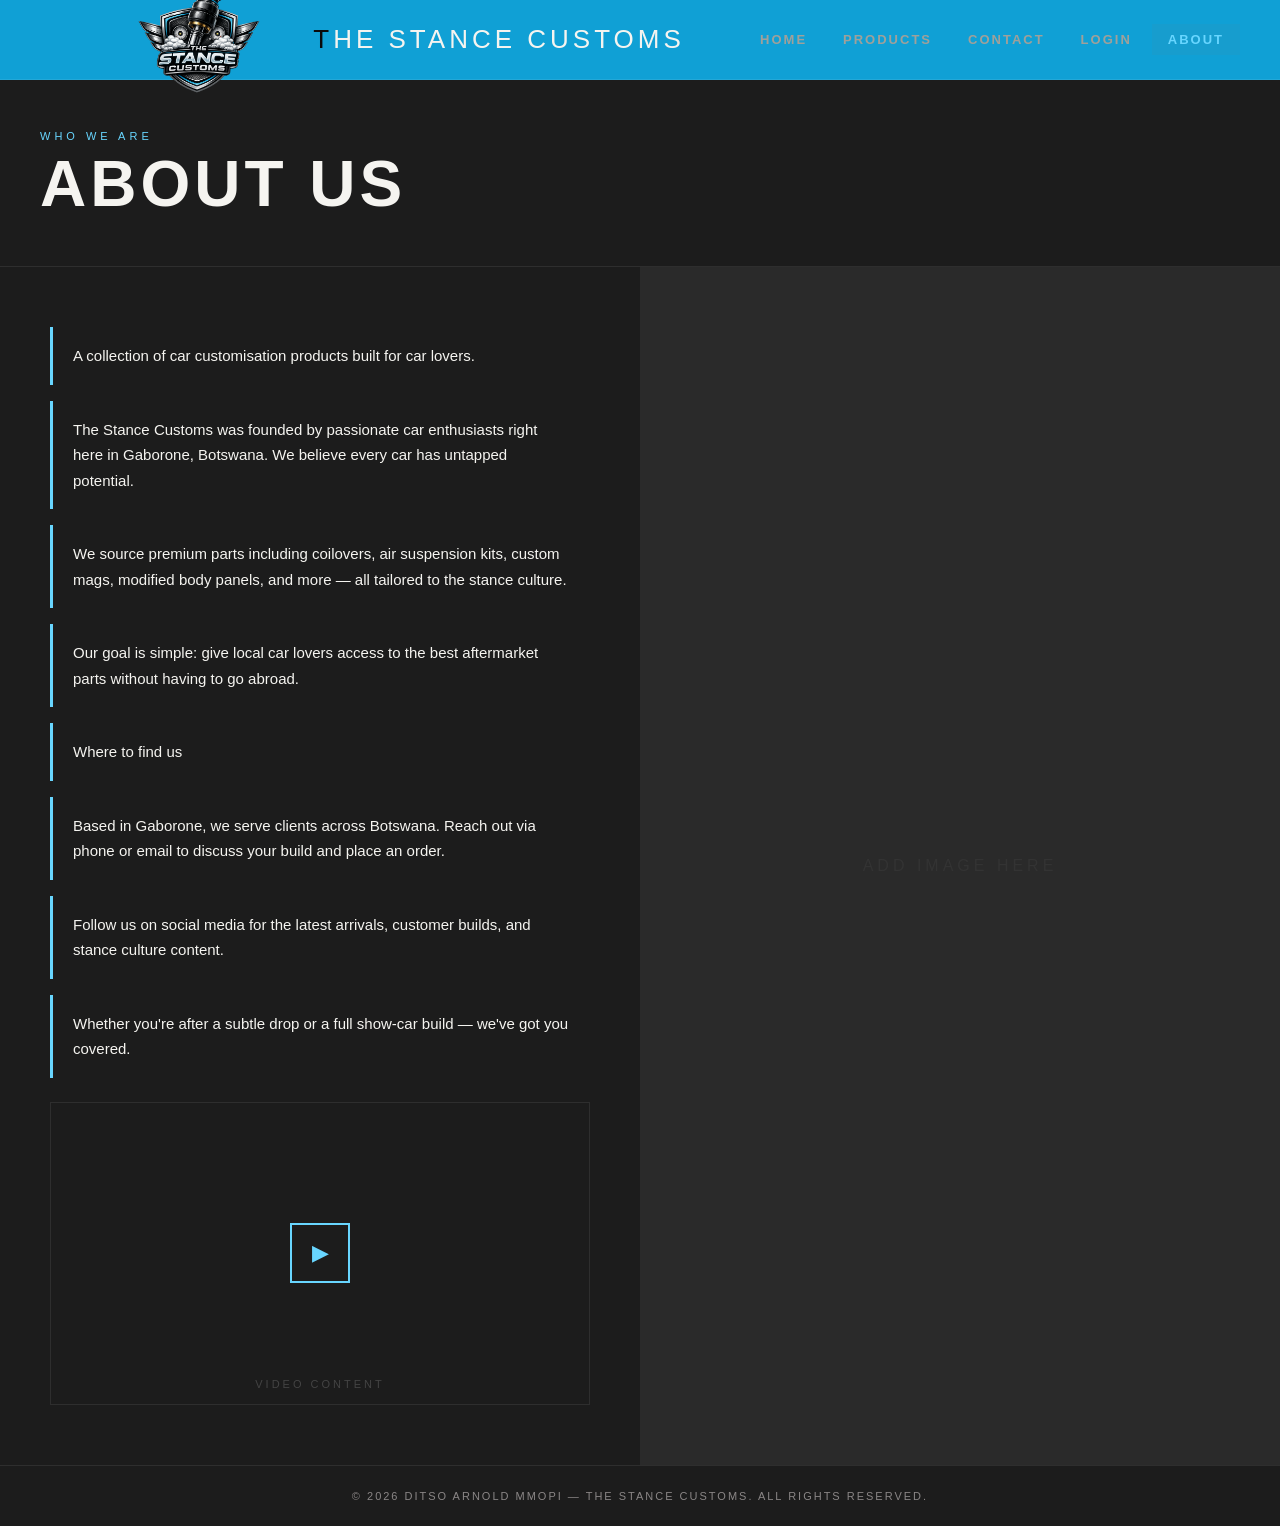
==== about.html @ 6ea04c53 "Add files via upload" ====
<!DOCTYPE html>
<html lang="en">

<head>
  <meta charset="UTF-8">
  <meta name="viewport" content="width=device-width, initial-scale=1.0">
  <title>The Stance Customs — About</title>
  <link rel="stylesheet" href="styles.css">
</head>

<body>

  
  <header>
    <a href="index.html" class="header-brand">
       <a href="index.html" class="header-brand">
      <div class="logo-box">
        
  <img src="images/logo.png" alt="The Stance Customs Logo">

</div>
      <div class="brand-name"><em>T</em>HE STANCE CUSTOMS</div>
    </a>
    <nav>
      <a href="index.html">Home</a>
      <a href="products.html">Products</a>
      <a href="contact.html">Contact</a>
      <a href="login.html">Login</a>
      <a href="about.html" class="active">About</a>
    </nav>
  </header>

  
  <main>

    
    <div class="page-banner">
      <p class="section-label">Who we are</p>
      <h1>ABOUT US</h1>
    </div>

    
    <div class="about-layout">

      
      <div class="about-content">

        <div class="about-text-block highlight">
          A collection of car customisation products built for car lovers.
        </div>

        <div class="about-text-block highlight">
          The Stance Customs was founded by passionate car enthusiasts right here in Gaborone, Botswana. We believe every car has untapped potential.
        </div>

        <div class="about-text-block highlight">
          We source premium parts including coilovers, air suspension kits, custom mags, modified body panels, and more — all tailored to the stance culture.
        </div>

        <div class="about-text-block highlight">
          Our goal is simple: give local car lovers access to the best aftermarket parts without having to go abroad.
        </div>

        <div class="about-text-block highlight">
          Where to find us
        </div>

        <div class="about-text-block highlight">
          Based in Gaborone, we serve clients across Botswana. Reach out via phone or email to discuss your build and place an order.
        </div>

        <div class="about-text-block highlight">
          Follow us on social media for the latest arrivals, customer builds, and stance culture content.
        </div>

        <div class="about-text-block highlight">
          Whether you're after a subtle drop or a full show-car build — we've got you covered.
        </div>

        
        <div class="video-block">
          <div class="play-btn">&#9654;</div>
          <div class="video-label">Video Content</div>
        </div>

      </div>

      
      <div class="about-image">
        ADD IMAGE HERE
        
      </div>

    </div>

  </main>

  <!-- FOOTER -->
  <footer>
    <p>&copy; 2026 Ditso Arnold Mmopi — The Stance Customs. All rights reserved.</p>
  </footer>

</body>
</html>
---- styles.css ----
:root {
  --black:  #0a0a0a;
  --grey:   #1c1c1c;
  --mid:    #2a2a2a;
  --white:  #f5f4f0;
  --accent: #68D6FF;
  --text:   #a0a09a;
  --border: rgba(255,255,255,0.08);
}

*, *::before, *::after {
  box-sizing: border-box;
  margin: 0;
  padding: 0;
}

html {
  scroll-behavior: smooth;
}

body {
  font-family: 'Barlow', sans-serif;
  background-color: var(--grey);
  color: var(--text);
  min-height: 100vh;
  display: flex;
  flex-direction: column;
}

header {
  position: sticky;
  top: 0;
  z-index: 100;
  background: rgba(17, 166, 220, 0.97);
  backdrop-filter: blur(12px);
  border-bottom: 1px solid var(--border);
  height: 80px;
  display: flex;
  align-items: center;
  justify-content: space-between;
  padding: 0 40px;
}

.header-brand {
  display: flex;
  align-items: center;
  gap: 14px;
  text-decoration: none;
}

.logo-box {
  width: 200px;
  height: 110px;
  display: flex;
  align-items: center;
  justify-content: center;
}

.logo-box img {
  width: 120%;
  height: 120%;
  object-fit: contain;
}


.logo-box span {
  font-family: 'Bebas Neue', sans-serif;
  font-size: 18px;
  color: var(--accent);
  letter-spacing: 2px;
}

.brand-name {
  font-family: 'Bebas Neue', sans-serif;
  font-size: 26px;
  letter-spacing: 4px;
  color: var(--white);
}

.brand-name em {
  font-style: normal;
  color: var(--black);
}

nav {
  display: flex;
  align-items: center;
  gap: 4px;
}

nav a {
  font-family: 'Barlow Condensed', sans-serif;
  font-size: 13px;
  font-weight: 600;
  letter-spacing: 2px;
  text-transform: uppercase;
  color: var(--text);
  text-decoration: none;
  padding: 8px 16px;
  transition: color 0.2s, background 0.2s;
}

nav a:hover,
nav a.active {
  color: var(--accent);
  background: rgba(108, 111, 113, 0.07);
}

/* ══════════════════════════════════════════
   FOOTER — same on every page
══════════════════════════════════════════ */

footer {
  background: var(--grey);
  border-top: 1px solid var(--border);
  padding: 24px 40px;
  text-align: center;
  font-size: 11px;
  letter-spacing: 2px;
  text-transform: uppercase;
  color: #8a8686;
  margin-top: auto;
}

/* ══════════════════════════════════════════
   BUTTONS — used on all pages
══════════════════════════════════════════ */

.btn {
  display: inline-block;
  padding: 13px 30px;
  font-family: 'Barlow Condensed', sans-serif;
  font-size: 20px;
  font-weight: 700;
  letter-spacing: 3px;
  text-transform: uppercase;
  text-decoration: none;
  cursor: pointer;
  border: none;
  transition: all 0.2s;
}

.btn-accent {
  background: var(--accent);
  color: var(--black);
}

.btn-accent:hover {
  background: #ffffff;
  color: var(--black);
}

.btn-outline {
  background: transparent;
  border: 2px solid var(--accent);
  color: var(--accent);
}

.btn-outline:hover {
  background: var(--accent);
  color: var(--black);
}

.btn-yellow {
  background: #FFF2CC;
  color: var(--black);
  border: 1px solid #c9a84c;
}

.btn-yellow:hover {
  background: #c9a84c;
  color: #fff;
}

/* ══════════════════════════════════════════
   PAGE BANNER — top of products/contact/
   login/about pages
══════════════════════════════════════════ */

.page-banner {
  background: var(--grey);
  border-bottom: 1px solid var(--border);
  padding: 50px 40px;
}

.page-banner .section-label {
  font-family: 'Barlow Condensed', sans-serif;
  font-size: 11px;
  letter-spacing: 4px;
  text-transform: uppercase;
  color: var(--accent);
  margin-bottom: 10px;
}

.page-banner h1 {
  font-family: 'Bebas Neue', sans-serif;
  font-size: 64px;
  color: var(--white);
  letter-spacing: 4px;
  line-height: 1;
}

/* ══════════════════════════════════════════
   INDEX PAGE — HERO
══════════════════════════════════════════ */

.hero {
  display: grid;
  grid-template-columns: 1fr 1fr;
  min-height: calc(100vh - 80px);
}

.hero-image {
  background: var(--mid);
  display: flex;
  align-items: center;
  justify-content: center;
  min-height: 500px;
  font-family: 'Bebas Neue', sans-serif;
  font-size: 16px;
  letter-spacing: 4px;
  color: #333;
  overflow: hidden;
}

.hero-image img {
  width: 100%;
  height: 100%;
  object-fit: contain;
}

.hero-content {
  padding: 70px 50px;
  display: flex;
  flex-direction: column;
  justify-content: center;
  gap: 22px;
  background: var(--black);
}

.hero-tag {
  font-family: 'Barlow Condensed', sans-serif;
  font-size: 11px;
  letter-spacing: 4px;
  text-transform: uppercase;
  color: var(--accent);
}

.hero-title {
  font-family: 'Bebas Neue', sans-serif;
  font-size: 80px;
  line-height: 0.95;
  color: var(--white);
  letter-spacing: 2px;
}

.hero-desc {
  font-size: 15px;
  line-height: 1.7;
  color: #666;
  max-width: 380px;
}

.info-blocks {
  display: flex;
  flex-direction: column;
  gap: 10px;
  margin-top: 4px;
}

.info-block {
  background: var(--grey);
  border-left: 3px solid var(--accent);
  padding: 14px 20px;
  font-size: 13px;
  color: #888;
}

.info-block strong {
  display: block;
  font-family: 'Barlow Condensed', sans-serif;
  font-size: 11px;
  font-weight: 700;
  letter-spacing: 2px;
  text-transform: uppercase;
  color: var(--white);
  margin-bottom: 4px;
}

.btn-row {
  display: flex;
  gap: 14px;
  flex-wrap: wrap;
  margin-top: 8px;
}

/* ── INDEX PAGE — Image Strip ── */

.image-strip {
  display: grid;
  grid-template-columns: 1fr 1fr;
  gap: 2px;
  background: var(--mid);
}

.strip-item {
  aspect-ratio: 16/9;
  background: #141414;
  display: flex;
  align-items: center;
  justify-content: center;
  font-family: 'Bebas Neue', sans-serif;
  font-size: 14px;
  letter-spacing: 3px;
  color: #2a2a2a;
  overflow: hidden;
}

.strip-item img {
  width: 100%;
  height: 100%;
  object-fit: cover;
  opacity: 0.75;
  transition: opacity 0.3s;
}

.strip-item:hover img {
  opacity: 1;
}

.more-info-bar {
  background: var(--grey);
  border-top: 1px solid var(--border);
  padding: 28px 40px;
  display: flex;
  justify-content: flex-end;
}

/* ══════════════════════════════════════════
   PRODUCTS PAGE
══════════════════════════════════════════ */

.product-grid {
  display: grid;
  grid-template-columns: repeat(3, 1fr);
  gap: 2px;
  background: var(--mid);
  padding: 2px;
}

.product-card {
  background: var(--black);
  padding: 28px;
  transition: background 0.25s;
  cursor: pointer;
}

.product-card:hover {
  background: var(--grey);
}

.product-img {
  width: 100%;
  aspect-ratio: 4/3;
  background: linear-gradient(135deg, #151515, #222);
  margin-bottom: 20px;
  display: flex;
  align-items: center;
  justify-content: center;
  font-family: 'Bebas Neue', sans-serif;
  font-size: 13px;
  letter-spacing: 3px;
  color: #2a2a2a;
  overflow: hidden;
}

.product-img img {
  width: 100%;
  height: 100%;
  object-fit: cover;
}

.product-name {
  font-family: 'Barlow Condensed', sans-serif;
  font-size: 16px;
  font-weight: 700;
  letter-spacing: 2px;
  text-transform: uppercase;
  color: var(--white);
  margin-bottom: 8px;
}

.product-price {
  font-family: 'Bebas Neue', sans-serif;
  font-size: 22px;
  color: var(--accent);
  letter-spacing: 2px;
}

.product-price span {
  font-family: 'Barlow', sans-serif;
  font-size: 11px;
  color: #555;
  letter-spacing: 1px;
  margin-left: 4px;
}

.pagination {
  display: flex;
  justify-content: center;
  gap: 8px;
  padding: 40px;
}

.pagination a {
  width: 40px;
  height: 40px;
  display: flex;
  align-items: center;
  justify-content: center;
  font-family: 'Barlow Condensed', sans-serif;
  font-size: 14px;
  font-weight: 600;
  color: var(--text);
  text-decoration: none;
  border: 1px solid var(--border);
  transition: all 0.2s;
}

.pagination a:hover,
.pagination a.active {
  background: var(--accent);
  color: var(--black);
  border-color: var(--accent);
}

.order-bar {
  padding: 0 40px 60px;
  display: flex;
  align-items: center;
  gap: 24px;
}

.order-bar span {
  font-family: 'Barlow Condensed', sans-serif;
  font-size: 11px;
  letter-spacing: 3px;
  text-transform: uppercase;
  color: #444;
}

/* ══════════════════════════════════════════
   CONTACT PAGE
══════════════════════════════════════════ */

.contact-layout {
  display: grid;
  grid-template-columns: 1fr 1.3fr;
  min-height: calc(100vh - 80px - 170px);
}

.contact-info {
  padding: 60px 40px;
  background: var(--grey);
  border-right: 1px solid var(--border);
  display: flex;
  flex-direction: column;
  gap: 36px;
}

.contact-intro p {
  font-size: 14px;
  color: #555;
  line-height: 1.6;
  margin-top: 8px;
}

.contact-intro h2 {
  font-family: 'Bebas Neue', sans-serif;
  font-size: 38px;
  color: var(--white);
  letter-spacing: 2px;
}

.section-label {
  font-family: 'Barlow Condensed', sans-serif;
  font-size: 11px;
  letter-spacing: 4px;
  text-transform: uppercase;
  color: var(--accent);
  margin-bottom: 8px;
}

.contact-item {
  display: flex;
  gap: 20px;
  align-items: flex-start;
}

.contact-icon {
  width: 50px;
  height: 50px;
  border: 1px solid var(--accent);
  display: flex;
  align-items: center;
  justify-content: center;
  color: var(--accent);
  font-size: 20px;
  flex-shrink: 0;
}

.contact-item-text strong {
  display: block;
  font-family: 'Barlow Condensed', sans-serif;
  font-size: 11px;
  letter-spacing: 3px;
  text-transform: uppercase;
  color: var(--accent);
  margin-bottom: 6px;
}

.contact-item-text p {
  font-size: 14px;
  color: var(--text);
  line-height: 1.6;
}

.map-area {
  background: #111;
  position: relative;
  min-height: 400px;
  display: flex;
  align-items: center;
  justify-content: center;
}

.map-placeholder {
  width: 100%;
  height: 100%;
  min-height: 400px;
  display: flex;
  flex-direction: column;
  align-items: center;
  justify-content: center;
  gap: 10px;
  color: #2a2a2a;
  font-family: 'Bebas Neue', sans-serif;
  letter-spacing: 4px;
  font-size: 16px;
}

.address-card {
  position: absolute;
  bottom: 30px;
  right: 30px;
  background: var(--grey);
  border: 1px solid var(--border);
  border-left: 3px solid var(--accent);
  padding: 20px 24px;
  min-width: 200px;
}

.address-card strong {
  display: block;
  font-family: 'Barlow Condensed', sans-serif;
  font-size: 11px;
  letter-spacing: 3px;
  text-transform: uppercase;
  color: var(--accent);
  margin-bottom: 8px;
}


.address-card p {
  font-size: 13px;
  line-height: 1.6;
  color: #888;
}

/* ══════════════════════════════════════════
   LOGIN / SIGN UP PAGE
══════════════════════════════════════════ */

.auth-layout {
  display: grid;
  grid-template-columns: 1fr 1fr;
  min-height: calc(100vh - 80px);
}

.auth-image {
  background: var(--mid);
  display: flex;
  align-items: center;
  justify-content: center;
  font-family: 'Bebas Neue', sans-serif;
  font-size: 16px;
  letter-spacing: 4px;
  color: #333;
  overflow: hidden;
  position: relative;
}

.auth-image img {
  width: 100%;
  height: 100%;
  object-fit: cover;
}

.auth-overlay {
  position: absolute;
  inset: 0;
  background: linear-gradient(to right, transparent 60%, var(--black) 100%);
}

.auth-form-side {
  padding: 60px 50px;
  display: flex;
  flex-direction: column;
  justify-content: center;
  background: var(--black);
}

.auth-tabs {
  display: flex;
  border-bottom: 1px solid var(--border);
  margin-bottom: 40px;
}

.auth-tab {
  font-family: 'Barlow Condensed', sans-serif;
  font-size: 14px;
  font-weight: 700;
  letter-spacing: 3px;
  text-transform: uppercase;
  padding: 12px 28px;
  cursor: pointer;
  color: #444;
  border-bottom: 2px solid transparent;
  text-decoration: none;
  margin-bottom: -1px;
  transition: all 0.2s;
}

.auth-tab.active {
  color: var(--accent);
  border-bottom-color: var(--accent);
}

.form-group {
  margin-bottom: 20px;
}

.form-group label {
  display: block;
  font-family: 'Barlow Condensed', sans-serif;
  font-size: 11px;
  letter-spacing: 3px;
  text-transform: uppercase;
  color: #555;
  margin-bottom: 8px;
}

.form-group input {
  width: 100%;
  background: var(--grey);
  border: 1px solid var(--border);
  padding: 14px 18px;
  color: var(--white);
  font-family: 'Barlow', sans-serif;
  font-size: 14px;
  outline: none;
  transition: border-color 0.2s;
  border-radius: 0;
}

.form-group input:focus {
  border-color: var(--accent);
}

.form-group input::placeholder {
  color: #333;
}

.form-submit {
  margin-top: 28px;
}

.form-submit .btn {
  width: 100%;
  text-align: center;
}

.form-switch {
  margin-top: 20px;
  font-size: 13px;
  color: #444;
  text-align: center;
}

.form-switch a {
  color: var(--accent);
  text-decoration: none;
}

/* ══════════════════════════════════════════
   ABOUT PAGE
══════════════════════════════════════════ */

.about-layout {
  display: grid;
  grid-template-columns: 1fr 1fr;
  min-height: calc(100vh - 80px - 170px);
}

.about-content {
  padding: 60px 50px;
  display: flex;
  flex-direction: column;
  gap: 16px;
}

.about-text-block {
  background: var(--grey);
  border-left: 3px solid var(--border);
  padding: 16px 20px;
  font-size: 14px;
  color: #888;
  line-height: 1.7;
  transition: border-color 0.2s;
}

.about-text-block:hover {
  border-left-color: var(--accent);
}

.about-text-block.highlight {
  border-left-color: var(--accent);
  color: var(--white);
  font-size: 15px;
  font-weight: 500;
}

.video-block {
  background: var(--grey);
  border: 1px solid var(--border);
  aspect-ratio: 16/9;
  display: flex;
  align-items: center;
  justify-content: center;
  cursor: pointer;
  position: relative;
  transition: border-color 0.2s;
  margin-top: 8px;
}

.video-block:hover {
  border-color: var(--accent);
}

.play-btn {
  width: 60px;
  height: 60px;
  border: 2px solid var(--accent);
  display: flex;
  align-items: center;
  justify-content: center;
  color: var(--accent);
  font-size: 22px;
  transition: all 0.2s;
}

.video-block:hover .play-btn {
  background: var(--accent);
  color: var(--black);
}

.video-label {
  position: absolute;
  bottom: 14px;
  left: 0;
  right: 0;
  text-align: center;
  font-family: 'Barlow Condensed', sans-serif;
  font-size: 11px;
  letter-spacing: 3px;
  text-transform: uppercase;
  color: #444;
}

.about-image {
  background: var(--mid);
  display: flex;
  align-items: center;
  justify-content: center;
  font-family: 'Bebas Neue', sans-serif;
  font-size: 16px;
  letter-spacing: 4px;
  color: #333;
  overflow: hidden;
}

.about-image img {
  width: 100%;
  height: 100%;
  object-fit: cover;
}
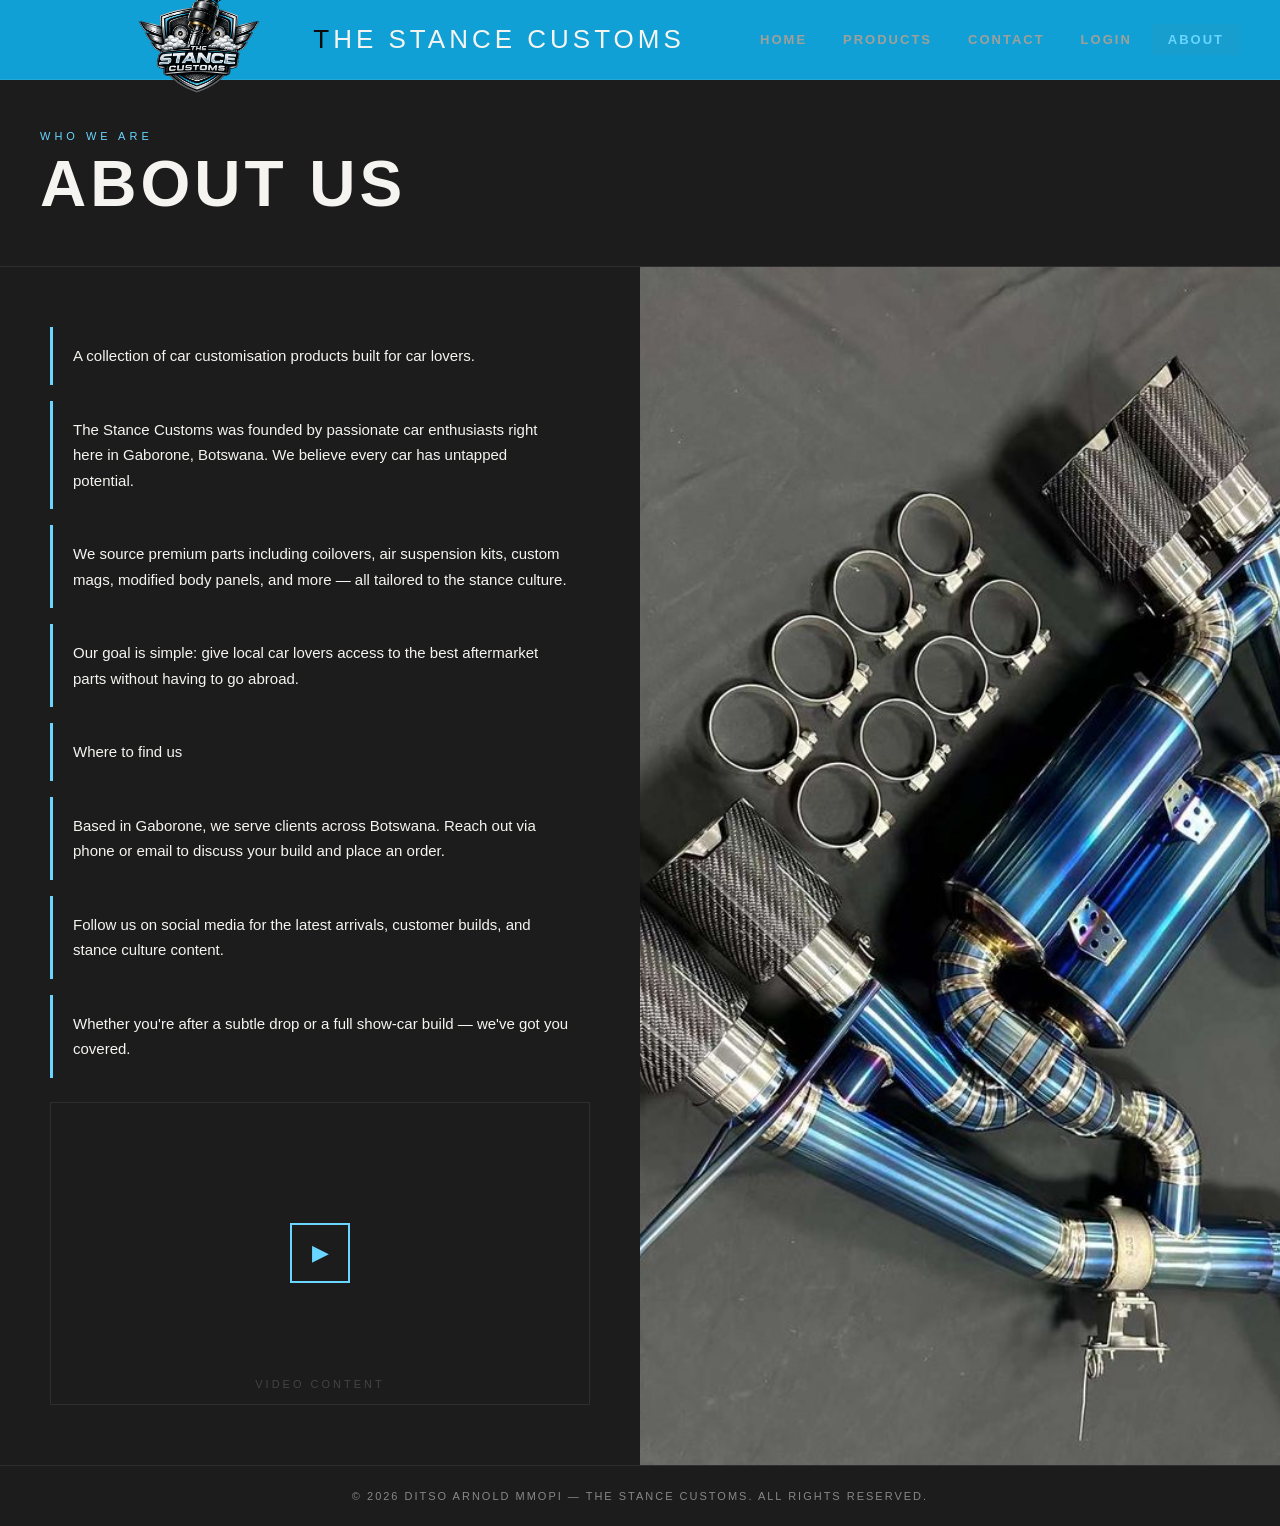
==== commit e05af188: "Add files via upload" ====
--- a/about.html
+++ b/about.html
@@ -87,8 +87,7 @@
 
       
       <div class="about-image">
-        ADD IMAGE HERE
-        
+        <img src="images/Titanium pipe system.jpeg" alt="titanum">   
       </div>
 
     </div>
@@ -101,4 +100,4 @@
   </footer>
 
 </body>
-</html>
+</html>
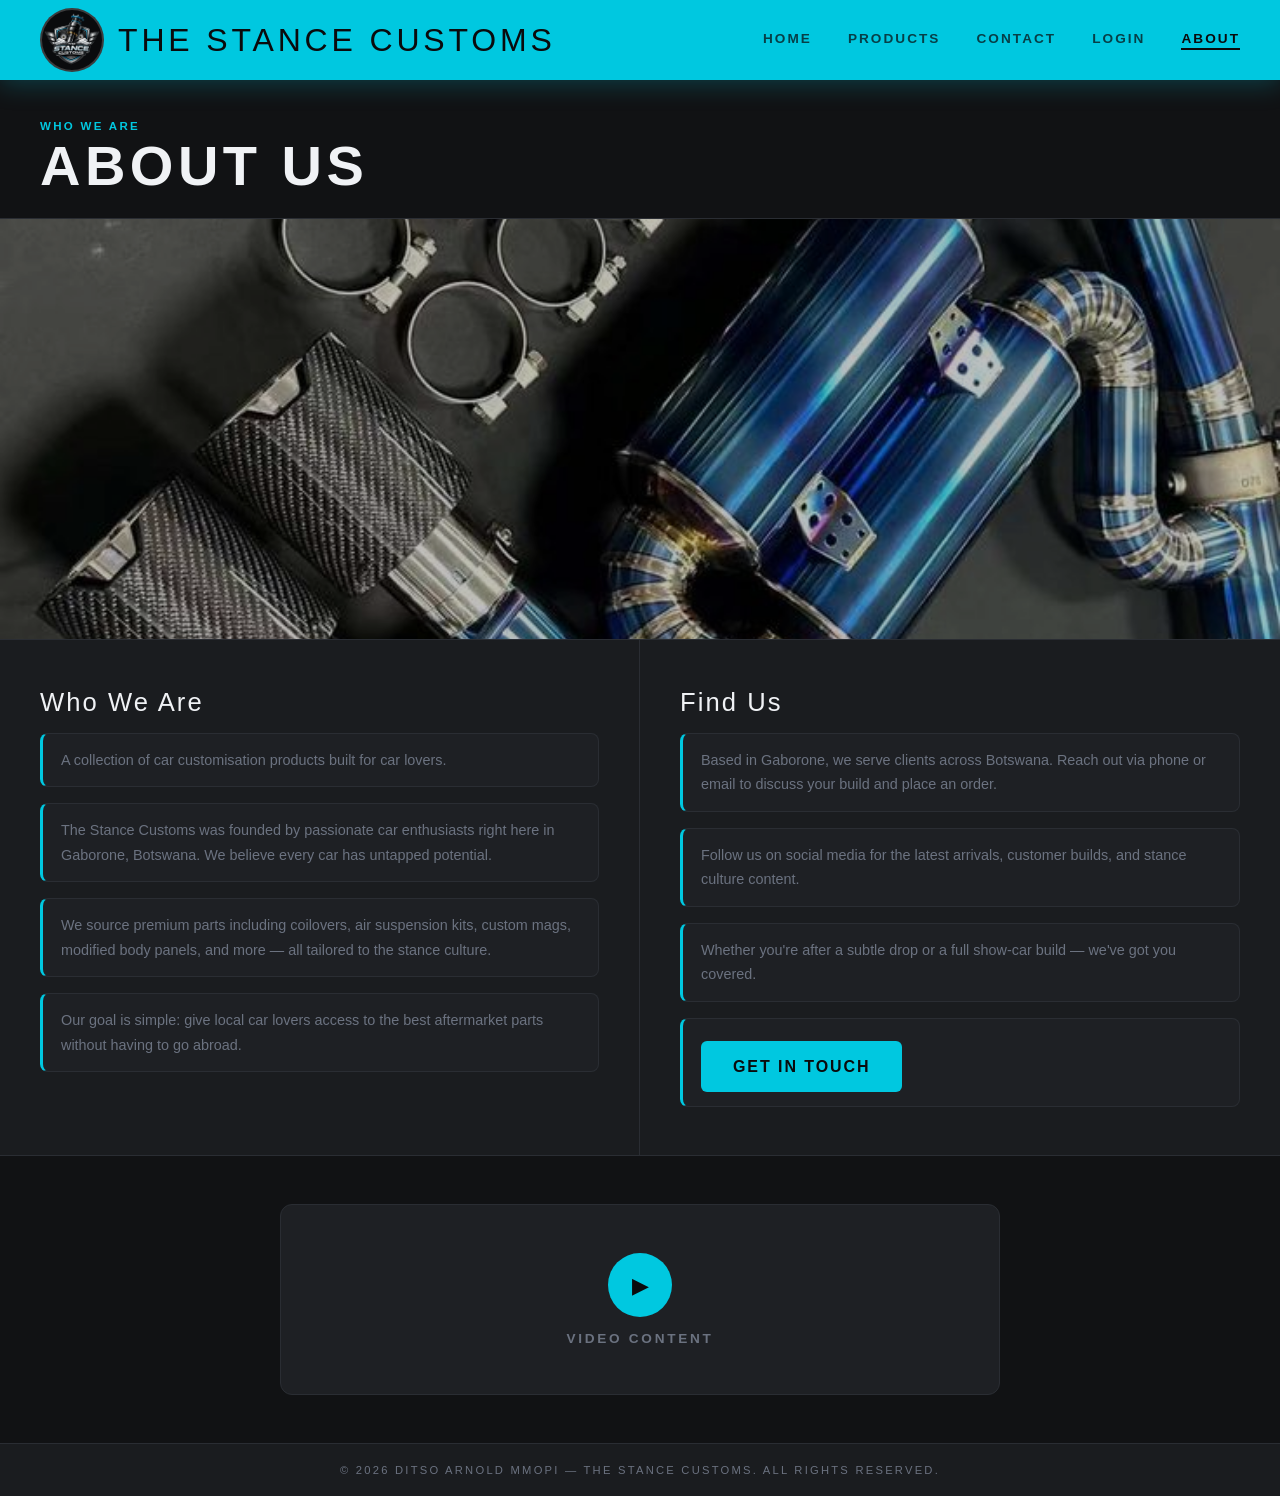
==== commit 3d0beef5: "Add files via upload" ====
--- a/about.html
+++ b/about.html
@@ -1,24 +1,18 @@
 <!DOCTYPE html>
 <html lang="en">
-
 <head>
   <meta charset="UTF-8">
-  <meta name="viewport" content="width=device-width, initial-scale=1.0">
+  <meta name="viewport" content="width=device-width, initial-scale=1.0, viewport-fit=cover">
   <title>The Stance Customs — About</title>
   <link rel="stylesheet" href="styles.css">
 </head>
-
 <body>
 
-  
   <header>
     <a href="index.html" class="header-brand">
-       <a href="index.html" class="header-brand">
       <div class="logo-box">
-        
-  <img src="images/logo.png" alt="The Stance Customs Logo">
-
-</div>
+        <img src="images/logo.png" alt="The Stance Customs Logo">
+      </div>
       <div class="brand-name"><em>T</em>HE STANCE CUSTOMS</div>
     </a>
     <nav>
@@ -30,71 +24,49 @@
     </nav>
   </header>
 
-  
   <main>
 
-    
     <div class="page-banner">
-      <p class="section-label">Who we are</p>
+      <span class="section-label">Who we are</span>
       <h1>ABOUT US</h1>
     </div>
 
     
-    <div class="about-layout">
+    <div class="about-hero">
+      <img src="images/Titanium pipe system.jpeg" alt="Titanium pipe system">
+    </div>
 
-      
-      <div class="about-content">
+    <div class="about-text-section">
 
-        <div class="about-text-block highlight">
-          A collection of car customisation products built for car lovers.
-        </div>
-
-        <div class="about-text-block highlight">
-          The Stance Customs was founded by passionate car enthusiasts right here in Gaborone, Botswana. We believe every car has untapped potential.
-        </div>
-
-        <div class="about-text-block highlight">
-          We source premium parts including coilovers, air suspension kits, custom mags, modified body panels, and more — all tailored to the stance culture.
-        </div>
-
-        <div class="about-text-block highlight">
-          Our goal is simple: give local car lovers access to the best aftermarket parts without having to go abroad.
-        </div>
-
-        <div class="about-text-block highlight">
-          Where to find us
-        </div>
-
-        <div class="about-text-block highlight">
-          Based in Gaborone, we serve clients across Botswana. Reach out via phone or email to discuss your build and place an order.
-        </div>
-
-        <div class="about-text-block highlight">
-          Follow us on social media for the latest arrivals, customer builds, and stance culture content.
-        </div>
-
-        <div class="about-text-block highlight">
-          Whether you're after a subtle drop or a full show-car build — we've got you covered.
-        </div>
-
-        
-        <div class="video-block">
-          <div class="play-btn">&#9654;</div>
-          <div class="video-label">Video Content</div>
-        </div>
-
+      <div class="about-col">
+        <div class="about-col-title">Who We Are</div>
+        <div class="about-text-block">A collection of car customisation products built for car lovers.</div>
+        <div class="about-text-block">The Stance Customs was founded by passionate car enthusiasts right here in Gaborone, Botswana. We believe every car has untapped potential.</div>
+        <div class="about-text-block">We source premium parts including coilovers, air suspension kits, custom mags, modified body panels, and more — all tailored to the stance culture.</div>
+        <div class="about-text-block">Our goal is simple: give local car lovers access to the best aftermarket parts without having to go abroad.</div>
       </div>
 
-      
-      <div class="about-image">
-        <img src="images/Titanium pipe system.jpeg" alt="titanum">   
+      <div class="about-col">
+        <div class="about-col-title">Find Us</div>
+        <div class="about-text-block">Based in Gaborone, we serve clients across Botswana. Reach out via phone or email to discuss your build and place an order.</div>
+        <div class="about-text-block">Follow us on social media for the latest arrivals, customer builds, and stance culture content.</div>
+        <div class="about-text-block">Whether you're after a subtle drop or a full show-car build — we've got you covered.</div>
+        <div class="about-text-block" style="margin-top:auto;">
+          <a href="contact.html" class="btn btn-accent" style="display:inline-block; margin-top:8px;">Get in Touch</a>
+        </div>
       </div>
 
     </div>
 
+    <div class="about-video-section">
+      <div class="video-block">
+        <div class="play-btn">&#9654;</div>
+        <div class="video-label">Video Content</div>
+      </div>
+    </div>
+
   </main>
 
-  <!-- FOOTER -->
   <footer>
     <p>&copy; 2026 Ditso Arnold Mmopi — The Stance Customs. All rights reserved.</p>
   </footer>
--- a/styles.css
+++ b/styles.css
@@ -1,45 +1,41 @@
 
 :root {
-  --black:  #0a0a0a;
-  --grey:   #1c1c1c;
-  --mid:    #2a2a2a;
-  --white:  #f5f4f0;
-  --accent: #68D6FF;
-  --text:   #a0a09a;
-  --border: rgba(255,255,255,0.08);
-}
-
-*, *::before, *::after {
-  box-sizing: border-box;
-  margin: 0;
-  padding: 0;
-}
-
-html {
-  scroll-behavior: smooth;
-}
+  --bg:       #111214;
+  --surface:  #1a1c1f;
+  --card:     #1e2024;
+  --border:   #2a2d33;
+  --cyan:     #00c8e0;
+  --cyan-dim: #0099ab;
+  --white:    #f0f2f5;
+  --muted:    #6b7280;
+  --price:    #00d4a8;
+  --black:    #0a0b0d;
+}
+
+*, *::before, *::after { box-sizing: border-box; margin: 0; padding: 0; }
+html { scroll-behavior: smooth; }
 
 body {
   font-family: 'Barlow', sans-serif;
-  background-color: var(--grey);
-  color: var(--text);
+  background: var(--bg);
+  color: var(--white);
   min-height: 100vh;
   display: flex;
   flex-direction: column;
 }
 
+main { flex: 1; }
+
 header {
+  background: var(--cyan);
+  display: flex;
+  align-items: center;
+  padding: 0 40px;
+  height: 80px;
   position: sticky;
   top: 0;
   z-index: 100;
-  background: rgba(17, 166, 220, 0.97);
-  backdrop-filter: blur(12px);
-  border-bottom: 1px solid var(--border);
-  height: 80px;
-  display: flex;
-  align-items: center;
-  justify-content: space-between;
-  padding: 0 40px;
+  box-shadow: 0 4px 24px rgba(0,200,224,.25);
 }
 
 .header-brand {
@@ -47,163 +43,112 @@
   align-items: center;
   gap: 14px;
   text-decoration: none;
+  flex-shrink: 0;
 }
 
 .logo-box {
-  width: 200px;
-  height: 110px;
+  width: 64px; height: 64px;
+  background: var(--black);
+  border-radius: 50%;
   display: flex;
   align-items: center;
   justify-content: center;
-}
-
-.logo-box img {
-  width: 120%;
-  height: 120%;
-  object-fit: contain;
-}
-
-
-.logo-box span {
-  font-family: 'Bebas Neue', sans-serif;
-  font-size: 18px;
-  color: var(--accent);
-  letter-spacing: 2px;
-}
+  border: 2px solid rgba(255,255,255,.2);
+  overflow: hidden;
+  flex-shrink: 0;
+}
+
+.logo-box img { width: 100%; height: 100%; object-fit: cover; }
 
 .brand-name {
   font-family: 'Bebas Neue', sans-serif;
-  font-size: 26px;
-  letter-spacing: 4px;
-  color: var(--white);
-}
-
-.brand-name em {
-  font-style: normal;
+  font-size: 2rem;
+  letter-spacing: .12em;
   color: var(--black);
-}
-
-nav {
-  display: flex;
-  align-items: center;
-  gap: 4px;
-}
+  line-height: 1;
+}
+
+.brand-name em { font-style: normal; }
+
+nav { margin-left: auto; display: flex; gap: 36px; }
 
 nav a {
   font-family: 'Barlow Condensed', sans-serif;
-  font-size: 13px;
+  font-size: .85rem;
   font-weight: 600;
-  letter-spacing: 2px;
-  text-transform: uppercase;
-  color: var(--text);
+  letter-spacing: .15em;
+  color: var(--black);
   text-decoration: none;
-  padding: 8px 16px;
-  transition: color 0.2s, background 0.2s;
-}
-
-nav a:hover,
-nav a.active {
-  color: var(--accent);
-  background: rgba(108, 111, 113, 0.07);
-}
-
-/* ══════════════════════════════════════════
-   FOOTER — same on every page
-══════════════════════════════════════════ */
+  text-transform: uppercase;
+  opacity: .72;
+  transition: opacity .2s;
+}
+
+nav a:hover, nav a.active { opacity: 1; }
+nav a.active { border-bottom: 2px solid var(--black); padding-bottom: 2px; }
+
 
 footer {
-  background: var(--grey);
+  background: var(--surface);
   border-top: 1px solid var(--border);
-  padding: 24px 40px;
+  padding: 20px 36px;
   text-align: center;
-  font-size: 11px;
-  letter-spacing: 2px;
-  text-transform: uppercase;
-  color: #8a8686;
-  margin-top: auto;
-}
-
-/* ══════════════════════════════════════════
-   BUTTONS — used on all pages
-══════════════════════════════════════════ */
+  font-family: 'Barlow Condensed', sans-serif;
+  font-size: .7rem;
+  letter-spacing: .2em;
+  text-transform: uppercase;
+  color: var(--muted);
+}
+
 
 .btn {
   display: inline-block;
-  padding: 13px 30px;
-  font-family: 'Barlow Condensed', sans-serif;
-  font-size: 20px;
-  font-weight: 700;
-  letter-spacing: 3px;
+  padding: 12px 32px;
+  font-family: 'Barlow Condensed', sans-serif;
+  font-size: 1rem;
+  font-weight: 700;
+  letter-spacing: .12em;
   text-transform: uppercase;
   text-decoration: none;
   cursor: pointer;
   border: none;
-  transition: all 0.2s;
-}
-
-.btn-accent {
-  background: var(--accent);
-  color: var(--black);
-}
-
-.btn-accent:hover {
-  background: #ffffff;
-  color: var(--black);
-}
-
-.btn-outline {
-  background: transparent;
-  border: 2px solid var(--accent);
-  color: var(--accent);
-}
-
-.btn-outline:hover {
-  background: var(--accent);
-  color: var(--black);
-}
-
-.btn-yellow {
-  background: #FFF2CC;
-  color: var(--black);
-  border: 1px solid #c9a84c;
-}
-
-.btn-yellow:hover {
-  background: #c9a84c;
-  color: #fff;
-}
-
-/* ══════════════════════════════════════════
-   PAGE BANNER — top of products/contact/
-   login/about pages
-══════════════════════════════════════════ */
+  border-radius: 6px;
+  transition: background .2s, color .2s;
+}
+
+.btn-accent       { background: var(--cyan); color: var(--black); }
+.btn-accent:hover { background: #fff; color: var(--black); }
+
+.btn-outline { border: 2px solid var(--cyan); color: var(--cyan); background: transparent; }
+.btn-outline:hover { background: var(--cyan); color: var(--black); }
+
+.btn-yellow       { background: #FFE8A3; color: var(--black); border: 1px solid #bd9b50; }
+.btn-yellow:hover { background: #bd9b50; color: #fff; }
+
+.section-label {
+  font-family: 'Barlow Condensed', sans-serif;
+  font-size: .72rem;
+  font-weight: 700;
+  letter-spacing: .2em;
+  color: var(--cyan);
+  text-transform: uppercase;
+  display: block;
+  margin-bottom: 6px;
+}
 
 .page-banner {
-  background: var(--grey);
+  padding: 40px 40px 24px;
   border-bottom: 1px solid var(--border);
-  padding: 50px 40px;
-}
-
-.page-banner .section-label {
-  font-family: 'Barlow Condensed', sans-serif;
-  font-size: 11px;
-  letter-spacing: 4px;
-  text-transform: uppercase;
-  color: var(--accent);
-  margin-bottom: 10px;
 }
 
 .page-banner h1 {
   font-family: 'Bebas Neue', sans-serif;
-  font-size: 64px;
-  color: var(--white);
-  letter-spacing: 4px;
+  font-size: 3.5rem;
+  color: var(--white);
+  letter-spacing: .08em;
   line-height: 1;
 }
 
-/* ══════════════════════════════════════════
-   INDEX PAGE — HERO
-══════════════════════════════════════════ */
 
 .hero {
   display: grid;
@@ -211,376 +156,310 @@
   min-height: calc(100vh - 80px);
 }
 
-.hero-image {
-  background: var(--mid);
-  display: flex;
-  align-items: center;
-  justify-content: center;
-  min-height: 500px;
-  font-family: 'Bebas Neue', sans-serif;
-  font-size: 16px;
-  letter-spacing: 4px;
-  color: #333;
-  overflow: hidden;
-}
-
-.hero-image img {
-  width: 100%;
-  height: 100%;
-  object-fit: contain;
-}
+.hero-image { background: var(--card); overflow: hidden; }
+.hero-image img { width: 100%; height: 100%; object-fit: cover; display: block; }
 
 .hero-content {
-  padding: 70px 50px;
+  background: var(--black);
+  padding: 60px 50px;
   display: flex;
   flex-direction: column;
   justify-content: center;
   gap: 22px;
-  background: var(--black);
 }
 
 .hero-tag {
   font-family: 'Barlow Condensed', sans-serif;
-  font-size: 11px;
-  letter-spacing: 4px;
-  text-transform: uppercase;
-  color: var(--accent);
+  font-size: .8rem;
+  font-weight: 600;
+  letter-spacing: .18em;
+  text-transform: uppercase;
+  color: var(--cyan);
 }
 
 .hero-title {
   font-family: 'Bebas Neue', sans-serif;
-  font-size: 80px;
-  line-height: 0.95;
-  color: var(--white);
-  letter-spacing: 2px;
-}
-
-.hero-desc {
-  font-size: 15px;
-  line-height: 1.7;
-  color: #666;
-  max-width: 380px;
-}
-
-.info-blocks {
-  display: flex;
-  flex-direction: column;
-  gap: 10px;
-  margin-top: 4px;
-}
+  font-size: 5rem;
+  color: var(--white);
+  line-height: .95;
+}
+
+.hero-desc { font-size: .95rem; line-height: 1.75; color: #ccc; max-width: 380px; }
+
+.info-blocks { display: flex; flex-direction: column; gap: 14px; }
 
 .info-block {
-  background: var(--grey);
-  border-left: 3px solid var(--accent);
-  padding: 14px 20px;
-  font-size: 13px;
-  color: #888;
+  background: var(--surface);
+  border: 1px solid var(--border);
+  border-left: 3px solid var(--cyan);
+  padding: 14px 18px;
+  border-radius: 6px;
+  font-size: .88rem;
+  line-height: 1.6;
+  color: var(--muted);
 }
 
 .info-block strong {
   display: block;
-  font-family: 'Barlow Condensed', sans-serif;
-  font-size: 11px;
-  font-weight: 700;
-  letter-spacing: 2px;
-  text-transform: uppercase;
-  color: var(--white);
-  margin-bottom: 4px;
-}
-
-.btn-row {
-  display: flex;
-  gap: 14px;
-  flex-wrap: wrap;
-  margin-top: 8px;
-}
-
-/* ── INDEX PAGE — Image Strip ── */
+  color: var(--white);
+  font-family: 'Barlow Condensed', sans-serif;
+  font-size: 1rem;
+  font-weight: 700;
+  letter-spacing: .06em;
+  text-transform: uppercase;
+  margin-bottom: 2px;
+}
+
+.btn-row { display: flex; gap: 12px; flex-wrap: wrap; }
 
 .image-strip {
   display: grid;
   grid-template-columns: 1fr 1fr;
-  gap: 2px;
-  background: var(--mid);
-}
-
-.strip-item {
-  aspect-ratio: 16/9;
-  background: #141414;
-  display: flex;
-  align-items: center;
+  height: 300px;
+  border-top: 1px solid var(--border);
+}
+
+.strip-item { overflow: hidden; }
+.strip-item img { width: 100%; height: 100%; object-fit: cover; display: block; filter: brightness(.7); transition: filter .3s, transform .3s; }
+.strip-item:hover img { filter: brightness(.95); transform: scale(1.03); }
+
+.more-info-bar {
+  display: flex;
   justify-content: center;
-  font-family: 'Bebas Neue', sans-serif;
-  font-size: 14px;
-  letter-spacing: 3px;
-  color: #2a2a2a;
+  padding: 44px 20px;
+  background: var(--surface);
+  border-top: 1px solid var(--border);
+}
+
+
+.products-page-content { padding: 40px; }
+
+.products-grid {
+  display: grid;
+  grid-template-columns: repeat(auto-fill, minmax(220px, 1fr));
+  gap: 24px;
+}
+
+/* Page sections — only 1 shown at a time */
+.page-section { display: none; }
+.page-section.active { display: grid; grid-template-columns: repeat(auto-fill, minmax(220px, 1fr)); gap: 24px; }
+
+.product-card {
+  background: var(--card);
+  border: 1px solid var(--border);
+  border-radius: 10px;
   overflow: hidden;
-}
-
-.strip-item img {
-  width: 100%;
-  height: 100%;
-  object-fit: cover;
-  opacity: 0.75;
-  transition: opacity 0.3s;
-}
-
-.strip-item:hover img {
-  opacity: 1;
-}
-
-.more-info-bar {
-  background: var(--grey);
-  border-top: 1px solid var(--border);
-  padding: 28px 40px;
-  display: flex;
-  justify-content: flex-end;
-}
-
-/* ══════════════════════════════════════════
-   PRODUCTS PAGE
-══════════════════════════════════════════ */
-
-.product-grid {
-  display: grid;
-  grid-template-columns: repeat(3, 1fr);
-  gap: 2px;
-  background: var(--mid);
-  padding: 2px;
-}
-
-.product-card {
-  background: var(--black);
-  padding: 28px;
-  transition: background 0.25s;
   cursor: pointer;
+  transition: transform .2s, border-color .2s, box-shadow .2s;
+  display: flex;
+  flex-direction: column;
+  animation: fadeUp .35s ease both;
 }
 
 .product-card:hover {
-  background: var(--grey);
+  transform: translateY(-4px);
+  border-color: var(--cyan-dim);
+  box-shadow: 0 12px 32px rgba(0,200,224,.1);
 }
 
 .product-img {
   width: 100%;
   aspect-ratio: 4/3;
-  background: linear-gradient(135deg, #151515, #222);
-  margin-bottom: 20px;
+  object-fit: cover;
+  background: #16181b;
+  padding: 20px;
+  display: block;
+}
+
+.product-img-placeholder {
+  width: 100%;
+  aspect-ratio: 4/3;
+  background: #16181b;
   display: flex;
   align-items: center;
   justify-content: center;
-  font-family: 'Bebas Neue', sans-serif;
-  font-size: 13px;
-  letter-spacing: 3px;
-  color: #2a2a2a;
-  overflow: hidden;
-}
-
-.product-img img {
-  width: 100%;
-  height: 100%;
-  object-fit: cover;
-}
+}
+
+.product-img-placeholder svg { width: 48px; height: 48px; opacity: .18; }
+
+.product-info { padding: 16px; flex: 1; display: flex; flex-direction: column; gap: 10px; }
 
 .product-name {
   font-family: 'Barlow Condensed', sans-serif;
-  font-size: 16px;
-  font-weight: 700;
-  letter-spacing: 2px;
-  text-transform: uppercase;
-  color: var(--white);
-  margin-bottom: 8px;
-}
+  font-size: 1rem;
+  font-weight: 700;
+  letter-spacing: .06em;
+  text-transform: uppercase;
+  color: var(--white);
+  line-height: 1.3;
+}
+
+.product-price-row { display: flex; align-items: baseline; gap: 6px; margin-top: auto; }
 
 .product-price {
-  font-family: 'Bebas Neue', sans-serif;
-  font-size: 22px;
-  color: var(--accent);
-  letter-spacing: 2px;
-}
-
-.product-price span {
-  font-family: 'Barlow', sans-serif;
-  font-size: 11px;
-  color: #555;
-  letter-spacing: 1px;
-  margin-left: 4px;
-}
-
-.pagination {
+  font-family: 'Barlow Condensed', sans-serif;
+  font-size: 1.2rem;
+  font-weight: 700;
+  color: var(--price);
+}
+
+.product-currency { font-size: .72rem; font-weight: 600; color: var(--muted); }
+
+.product-badge {
+  font-size: .62rem;
+  font-weight: 700;
+  letter-spacing: .1em;
+  text-transform: uppercase;
+  background: rgba(0,200,224,.1);
+  color: var(--cyan);
+  border: 1px solid rgba(0,200,224,.2);
+  padding: 2px 8px;
+  border-radius: 4px;
+  margin-left: auto;
+}
+
+.pagination-wrapper {
   display: flex;
   justify-content: center;
-  gap: 8px;
-  padding: 40px;
-}
-
-.pagination a {
-  width: 40px;
-  height: 40px;
+  align-items: center;
+  gap: 6px;
+  margin-top: 44px;
+}
+
+.page-btn {
+  width: 38px; height: 38px;
+  border-radius: 8px;
+  border: 1px solid var(--border);
+  background: var(--card);
+  color: var(--muted);
+  font-family: 'Barlow Condensed', sans-serif;
+  font-size: .95rem;
+  font-weight: 700;
+  cursor: pointer;
   display: flex;
   align-items: center;
   justify-content: center;
-  font-family: 'Barlow Condensed', sans-serif;
-  font-size: 14px;
-  font-weight: 600;
-  color: var(--text);
-  text-decoration: none;
-  border: 1px solid var(--border);
-  transition: all 0.2s;
-}
-
-.pagination a:hover,
-.pagination a.active {
-  background: var(--accent);
-  color: var(--black);
-  border-color: var(--accent);
-}
-
-.order-bar {
-  padding: 0 40px 60px;
-  display: flex;
-  align-items: center;
-  gap: 24px;
-}
-
-.order-bar span {
-  font-family: 'Barlow Condensed', sans-serif;
-  font-size: 11px;
-  letter-spacing: 3px;
-  text-transform: uppercase;
-  color: #444;
-}
-
-/* ══════════════════════════════════════════
-   CONTACT PAGE
-══════════════════════════════════════════ */
+  transition: background .15s, color .15s, border-color .15s;
+}
+
+.page-btn:hover { background: var(--border); color: var(--white); }
+.page-btn.active { background: var(--cyan); color: var(--black); border-color: var(--cyan); }
+.page-btn:disabled { opacity: .3; cursor: default; pointer-events: none; }
+
+.products-cta { display: flex; justify-content: center; margin-top: 32px; }
+
+.products-nav-label {
+  text-align: center;
+  margin-top: 14px;
+  padding-bottom: 48px;
+  font-family: 'Barlow Condensed', sans-serif;
+  font-size: .7rem;
+  font-weight: 700;
+  letter-spacing: .2em;
+  text-transform: uppercase;
+  color: var(--muted);
+}
+
+/* Toast */
+.toast {
+  position: fixed;
+  bottom: 32px; right: 32px;
+  background: var(--surface);
+  border: 1px solid var(--cyan-dim);
+  color: var(--white);
+  padding: 14px 20px;
+  border-radius: 10px;
+  font-size: .9rem;
+  font-weight: 500;
+  box-shadow: 0 8px 32px rgba(0,0,0,.5);
+  transform: translateY(80px);
+  opacity: 0;
+  transition: transform .3s ease, opacity .3s ease;
+  z-index: 999;
+  pointer-events: none;
+}
+
+.toast.show { transform: translateY(0); opacity: 1; }
+.toast strong { color: var(--cyan); }
+
 
 .contact-layout {
   display: grid;
-  grid-template-columns: 1fr 1.3fr;
-  min-height: calc(100vh - 80px - 170px);
+  grid-template-columns: 1fr 1fr;
+  min-height: calc(100vh - 200px);
 }
 
 .contact-info {
-  padding: 60px 40px;
-  background: var(--grey);
+  padding: 48px 40px;
+  background: var(--surface);
   border-right: 1px solid var(--border);
   display: flex;
   flex-direction: column;
-  gap: 36px;
-}
-
-.contact-intro p {
-  font-size: 14px;
-  color: #555;
-  line-height: 1.6;
-  margin-top: 8px;
+  gap: 28px;
 }
 
 .contact-intro h2 {
   font-family: 'Bebas Neue', sans-serif;
-  font-size: 38px;
-  color: var(--white);
-  letter-spacing: 2px;
-}
-
-.section-label {
-  font-family: 'Barlow Condensed', sans-serif;
-  font-size: 11px;
-  letter-spacing: 4px;
-  text-transform: uppercase;
-  color: var(--accent);
-  margin-bottom: 8px;
-}
+  font-size: 2.8rem;
+  color: var(--white);
+  letter-spacing: .08em;
+  margin-bottom: 10px;
+}
+
+.contact-intro p { font-size: .92rem; line-height: 1.7; color: var(--muted); }
 
 .contact-item {
   display: flex;
-  gap: 20px;
   align-items: flex-start;
-}
-
-.contact-icon {
-  width: 50px;
-  height: 50px;
-  border: 1px solid var(--accent);
-  display: flex;
-  align-items: center;
-  justify-content: center;
-  color: var(--accent);
-  font-size: 20px;
-  flex-shrink: 0;
-}
+  gap: 16px;
+  background: var(--card);
+  border: 1px solid var(--border);
+  border-left: 3px solid var(--cyan);
+  padding: 18px 20px;
+  border-radius: 8px;
+}
+
+.contact-icon { font-size: 1.4rem; color: var(--cyan); flex-shrink: 0; margin-top: 2px; }
 
 .contact-item-text strong {
   display: block;
   font-family: 'Barlow Condensed', sans-serif;
-  font-size: 11px;
-  letter-spacing: 3px;
-  text-transform: uppercase;
-  color: var(--accent);
-  margin-bottom: 6px;
-}
-
-.contact-item-text p {
-  font-size: 14px;
-  color: var(--text);
-  line-height: 1.6;
-}
-
-.map-area {
-  background: #111;
-  position: relative;
-  min-height: 400px;
-  display: flex;
-  align-items: center;
-  justify-content: center;
-}
-
-.map-placeholder {
-  width: 100%;
-  height: 100%;
-  min-height: 400px;
-  display: flex;
-  flex-direction: column;
-  align-items: center;
-  justify-content: center;
-  gap: 10px;
-  color: #2a2a2a;
-  font-family: 'Bebas Neue', sans-serif;
-  letter-spacing: 4px;
-  font-size: 16px;
-}
+  font-size: .95rem;
+  font-weight: 700;
+  letter-spacing: .08em;
+  text-transform: uppercase;
+  color: var(--white);
+  margin-bottom: 4px;
+}
+
+.contact-item-text p { font-size: .88rem; line-height: 1.6; color: var(--muted); }
+
+.map-area { position: relative; background: var(--card); overflow: hidden; }
+.map-area img { width: 100%; height: 100%; object-fit: cover; display: block; opacity: .85; }
 
 .address-card {
   position: absolute;
-  bottom: 30px;
-  right: 30px;
-  background: var(--grey);
+  bottom: 24px; left: 24px;
+  background: var(--surface);
   border: 1px solid var(--border);
-  border-left: 3px solid var(--accent);
-  padding: 20px 24px;
-  min-width: 200px;
+  padding: 14px 18px;
+  border-radius: 8px;
+  font-size: .85rem;
+  line-height: 1.6;
+  color: var(--muted);
 }
 
 .address-card strong {
   display: block;
-  font-family: 'Barlow Condensed', sans-serif;
-  font-size: 11px;
-  letter-spacing: 3px;
-  text-transform: uppercase;
-  color: var(--accent);
-  margin-bottom: 8px;
-}
-
-
-.address-card p {
-  font-size: 13px;
-  line-height: 1.6;
-  color: #888;
-}
-
-/* ══════════════════════════════════════════
-   LOGIN / SIGN UP PAGE
-══════════════════════════════════════════ */
+  color: var(--white);
+  font-family: 'Barlow Condensed', sans-serif;
+  font-size: .9rem;
+  font-weight: 700;
+  letter-spacing: .08em;
+  text-transform: uppercase;
+  margin-bottom: 4px;
+}
+
 
 .auth-layout {
   display: grid;
@@ -588,220 +467,332 @@
   min-height: calc(100vh - 80px);
 }
 
-.auth-image {
-  background: var(--mid);
-  display: flex;
-  align-items: center;
-  justify-content: center;
+.auth-image { background: var(--card); position: relative; overflow: hidden; }
+.auth-image img { width: 100%; height: 100%; object-fit: cover; display: block; opacity: .7; }
+
+.auth-image-placeholder {
+  width: 100%; height: 100%;
+  display: flex; align-items: center; justify-content: center;
   font-family: 'Bebas Neue', sans-serif;
-  font-size: 16px;
-  letter-spacing: 4px;
-  color: #333;
-  overflow: hidden;
-  position: relative;
-}
-
-.auth-image img {
-  width: 100%;
-  height: 100%;
-  object-fit: cover;
+  font-size: 1.2rem; letter-spacing: .3em; color: var(--muted);
+  background: linear-gradient(135deg, var(--card), var(--surface));
 }
 
 .auth-overlay {
-  position: absolute;
-  inset: 0;
-  background: linear-gradient(to right, transparent 60%, var(--black) 100%);
+  position: absolute; inset: 0;
+  background: linear-gradient(135deg, rgba(0,200,224,.1), transparent);
+  pointer-events: none;
 }
 
 .auth-form-side {
+  background: var(--surface);
+  border-left: 1px solid var(--border);
   padding: 60px 50px;
   display: flex;
   flex-direction: column;
   justify-content: center;
-  background: var(--black);
-}
-
-.auth-tabs {
-  display: flex;
-  border-bottom: 1px solid var(--border);
-  margin-bottom: 40px;
-}
+}
+
+.auth-tabs { display: flex; margin-bottom: 36px; border-bottom: 1px solid var(--border); }
 
 .auth-tab {
   font-family: 'Barlow Condensed', sans-serif;
-  font-size: 14px;
-  font-weight: 700;
-  letter-spacing: 3px;
-  text-transform: uppercase;
-  padding: 12px 28px;
-  cursor: pointer;
-  color: #444;
+  font-size: .85rem; font-weight: 700;
+  letter-spacing: .15em; text-transform: uppercase;
+  text-decoration: none; color: var(--muted);
+  padding: 10px 24px 12px;
   border-bottom: 2px solid transparent;
-  text-decoration: none;
   margin-bottom: -1px;
-  transition: all 0.2s;
-}
-
-.auth-tab.active {
-  color: var(--accent);
-  border-bottom-color: var(--accent);
-}
-
-.form-group {
-  margin-bottom: 20px;
-}
+  transition: color .2s, border-color .2s;
+}
+
+.auth-tab:hover { color: var(--white); }
+.auth-tab.active { color: var(--cyan); border-bottom-color: var(--cyan); }
+
+.form-group { display: flex; flex-direction: column; gap: 6px; margin-bottom: 18px; }
 
 .form-group label {
-  display: block;
-  font-family: 'Barlow Condensed', sans-serif;
-  font-size: 11px;
-  letter-spacing: 3px;
-  text-transform: uppercase;
-  color: #555;
-  margin-bottom: 8px;
+  font-family: 'Barlow Condensed', sans-serif;
+  font-size: .78rem; font-weight: 700;
+  letter-spacing: .12em; text-transform: uppercase; color: var(--muted);
 }
 
 .form-group input {
-  width: 100%;
-  background: var(--grey);
+  background: var(--card);
   border: 1px solid var(--border);
-  padding: 14px 18px;
+  border-radius: 6px;
+  padding: 11px 14px;
   color: var(--white);
   font-family: 'Barlow', sans-serif;
-  font-size: 14px;
+  font-size: .92rem;
   outline: none;
-  transition: border-color 0.2s;
-  border-radius: 0;
-}
-
-.form-group input:focus {
-  border-color: var(--accent);
-}
-
-.form-group input::placeholder {
-  color: #333;
-}
-
-.form-submit {
-  margin-top: 28px;
-}
-
-.form-submit .btn {
-  width: 100%;
-  text-align: center;
-}
-
-.form-switch {
-  margin-top: 20px;
-  font-size: 13px;
-  color: #444;
-  text-align: center;
-}
-
-.form-switch a {
-  color: var(--accent);
-  text-decoration: none;
-}
-
-/* ══════════════════════════════════════════
-   ABOUT PAGE
-══════════════════════════════════════════ */
-
-.about-layout {
+  transition: border-color .2s;
+}
+
+.form-group input:focus { border-color: var(--cyan); }
+.form-group input::placeholder { color: var(--muted); }
+
+.form-submit { margin-top: 8px; }
+.form-submit .btn { width: 100%; text-align: center; }
+
+.form-switch { margin-top: 20px; font-size: .85rem; color: var(--muted); text-align: center; }
+.form-switch a { color: var(--cyan); text-decoration: none; font-weight: 600; }
+.form-switch a:hover { text-decoration: underline; }
+
+
+.about-hero { width: 100%; height: 420px; overflow: hidden; }
+.about-hero img { width: 100%; height: 100%; object-fit: cover; display: block; filter: brightness(.75); }
+
+.about-text-section {
   display: grid;
   grid-template-columns: 1fr 1fr;
-  min-height: calc(100vh - 80px - 170px);
-}
-
-.about-content {
-  padding: 60px 50px;
+  border-top: 1px solid var(--border);
+}
+
+.about-col {
+  padding: 48px 40px;
   display: flex;
   flex-direction: column;
   gap: 16px;
+  background: var(--surface);
+}
+
+.about-col:first-child { border-right: 1px solid var(--border); }
+
+.about-col-title {
+  font-family: 'Bebas Neue', sans-serif;
+  font-size: 1.6rem;
+  color: var(--white);
+  letter-spacing: .08em;
 }
 
 .about-text-block {
-  background: var(--grey);
-  border-left: 3px solid var(--border);
-  padding: 16px 20px;
-  font-size: 14px;
-  color: #888;
+  background: var(--card);
+  border: 1px solid var(--border);
+  border-left: 3px solid var(--cyan);
+  padding: 14px 18px;
+  border-radius: 8px;
+  font-size: .9rem;
   line-height: 1.7;
-  transition: border-color 0.2s;
-}
-
-.about-text-block:hover {
-  border-left-color: var(--accent);
-}
-
-.about-text-block.highlight {
-  border-left-color: var(--accent);
-  color: var(--white);
-  font-size: 15px;
-  font-weight: 500;
+  color: var(--muted);
+}
+
+.about-video-section {
+  border-top: 1px solid var(--border);
+  padding: 48px 40px;
+  background: var(--bg);
+  display: flex;
+  flex-direction: column;
+  align-items: center;
 }
 
 .video-block {
-  background: var(--grey);
+  width: 100%; max-width: 720px;
+  background: var(--card);
   border: 1px solid var(--border);
-  aspect-ratio: 16/9;
-  display: flex;
+  border-radius: 12px;
+  padding: 48px 32px;
+  display: flex;
+  flex-direction: column;
   align-items: center;
-  justify-content: center;
+  gap: 14px;
   cursor: pointer;
-  position: relative;
-  transition: border-color 0.2s;
-  margin-top: 8px;
-}
-
-.video-block:hover {
-  border-color: var(--accent);
-}
+  transition: border-color .2s;
+}
+
+.video-block:hover { border-color: var(--cyan-dim); }
 
 .play-btn {
-  width: 60px;
-  height: 60px;
-  border: 2px solid var(--accent);
-  display: flex;
-  align-items: center;
-  justify-content: center;
-  color: var(--accent);
-  font-size: 22px;
-  transition: all 0.2s;
-}
-
-.video-block:hover .play-btn {
-  background: var(--accent);
-  color: var(--black);
+  width: 64px; height: 64px;
+  background: var(--cyan);
+  border-radius: 50%;
+  display: flex; align-items: center; justify-content: center;
+  font-size: 1.4rem; color: var(--black);
 }
 
 .video-label {
-  position: absolute;
-  bottom: 14px;
-  left: 0;
-  right: 0;
-  text-align: center;
-  font-family: 'Barlow Condensed', sans-serif;
-  font-size: 11px;
-  letter-spacing: 3px;
-  text-transform: uppercase;
-  color: #444;
-}
-
-.about-image {
-  background: var(--mid);
-  display: flex;
-  align-items: center;
-  justify-content: center;
-  font-family: 'Bebas Neue', sans-serif;
-  font-size: 16px;
-  letter-spacing: 4px;
-  color: #333;
-  overflow: hidden;
-}
-
-.about-image img {
-  width: 100%;
-  height: 100%;
-  object-fit: cover;
+  font-family: 'Barlow Condensed', sans-serif;
+  font-size: .85rem; font-weight: 700;
+  letter-spacing: .2em; text-transform: uppercase; color: var(--muted);
+}
+
+
+@keyframes fadeUp {
+  from { opacity: 0; transform: translateY(16px); }
+  to   { opacity: 1; transform: translateY(0); }
+}
+
+
+
+
+@media (max-width: 900px) {
+
+  header {
+    padding: 0 20px;
+    height: 70px;
+    flex-wrap: wrap;
+  }
+
+  .brand-name { font-size: 1.5rem; }
+
+  nav { gap: 18px; }
+  nav a { font-size: .75rem; letter-spacing: .08em; }
+
+  
+  .hero { grid-template-columns: 1fr; min-height: auto; }
+  .hero-image { height: 320px; }
+  .hero-content { padding: 40px 30px; }
+  .hero-title { font-size: 3.5rem; }
+
+  .image-strip { height: 200px; }
+
+
+  .products-grid,
+  .page-section.active {
+    grid-template-columns: repeat(2, 1fr);
+  }
+
+  
+  .contact-layout { grid-template-columns: 1fr; }
+  .map-area { min-height: 320px; }
+
+
+  .auth-layout { grid-template-columns: 1fr; }
+  .auth-image { height: 260px; }
+
+  
+  .about-hero { height: 280px; }
+  .about-text-section { grid-template-columns: 1fr; }
+  .about-col:first-child { border-right: none; border-bottom: 1px solid var(--border); }
+}
+
+
+@media (max-width: 600px) {
+
+  /* HEADER */
+  header {
+    height: auto;
+    padding: 12px 16px;
+    flex-direction: column;
+    align-items: flex-start;
+    gap: 10px;
+    position: sticky;
+    top: 0;
+  }
+
+  .logo-box { width: 48px; height: 48px; }
+  .brand-name { font-size: 1.3rem; letter-spacing: .08em; }
+
+  nav {
+    width: 100%;
+    gap: 0;
+    justify-content: space-between;
+    border-top: 1px solid rgba(0,0,0,.15);
+    padding-top: 8px;
+    padding-bottom: 4px;
+  }
+
+  nav a {
+    font-size: .7rem;
+    letter-spacing: .06em;
+    padding: 4px 2px;
+    opacity: .8;
+  }
+
+  .page-banner { padding: 24px 16px 16px; }
+  .page-banner h1 { font-size: 2.4rem; }
+
+  .hero { grid-template-columns: 1fr; }
+  .hero-image { height: 240px; }
+
+  .hero-content {
+    padding: 28px 16px;
+    gap: 16px;
+  }
+
+  .hero-title { font-size: 2.8rem; }
+  .hero-desc { font-size: .88rem; max-width: 100%; }
+
+  .info-block { padding: 12px 14px; font-size: .84rem; }
+
+  .btn-row { flex-direction: column; gap: 10px; }
+  .btn-row .btn { width: 100%; text-align: center; }
+
+  .image-strip { grid-template-columns: 1fr; height: auto; }
+  .strip-item { height: 180px; }
+
+  .more-info-bar { padding: 28px 16px; }
+  .more-info-bar .btn { width: 100%; text-align: center; }
+
+  .products-page-content { padding: 20px 16px; }
+
+  .products-grid,
+  .page-section.active {
+    grid-template-columns: 1fr 1fr;
+    gap: 14px;
+  }
+
+  .product-name { font-size: .88rem; }
+  .product-price { font-size: 1rem; }
+  .product-badge { display: none; }
+
+  .pagination-wrapper { gap: 4px; margin-top: 28px; }
+  .page-btn { width: 34px; height: 34px; font-size: .85rem; }
+
+  .products-cta { margin-top: 24px; }
+  .products-cta .btn { width: 100%; text-align: center; }
+
+  .contact-layout { grid-template-columns: 1fr; }
+
+  .contact-info { padding: 28px 16px; gap: 18px; }
+  .contact-intro h2 { font-size: 2rem; }
+
+  .contact-item { padding: 14px 16px; gap: 12px; }
+  .contact-icon { font-size: 1.2rem; }
+  .contact-item-text p { font-size: .84rem; }
+
+  .map-area { min-height: 280px; }
+  .address-card { bottom: 16px; left: 16px; right: 16px; }
+
+  .auth-layout { grid-template-columns: 1fr; }
+  .auth-image { height: 200px; }
+
+  .auth-form-side {
+    padding: 32px 20px;
+    border-left: none;
+    border-top: 1px solid var(--border);
+  }
+
+  .auth-tab { padding: 8px 16px 10px; font-size: .78rem; }
+
+  .form-submit .btn { width: 100%; }
+
+  .about-hero { height: 220px; }
+
+  .about-text-section { grid-template-columns: 1fr; }
+  .about-col { padding: 28px 16px; }
+  .about-col:first-child { border-right: none; border-bottom: 1px solid var(--border); }
+  .about-col-title { font-size: 1.3rem; }
+  .about-text-block { font-size: .86rem; padding: 12px 14px; }
+
+  .about-video-section { padding: 32px 16px; }
+  .video-block { padding: 32px 20px; }
+
+  .toast {
+    bottom: 16px;
+    right: 16px;
+    left: 16px;
+    font-size: .82rem;
+    padding: 12px 16px;
+  }
+  footer { font-size: .65rem; letter-spacing: .12em; padding: 16px; }
+}
+
+
+@media (max-width: 380px) {
+  .products-grid,
+  .page-section.active { grid-template-columns: 1fr; }
+
+  nav a { font-size: .62rem; }
+  .brand-name { font-size: 1.1rem; }
 }
